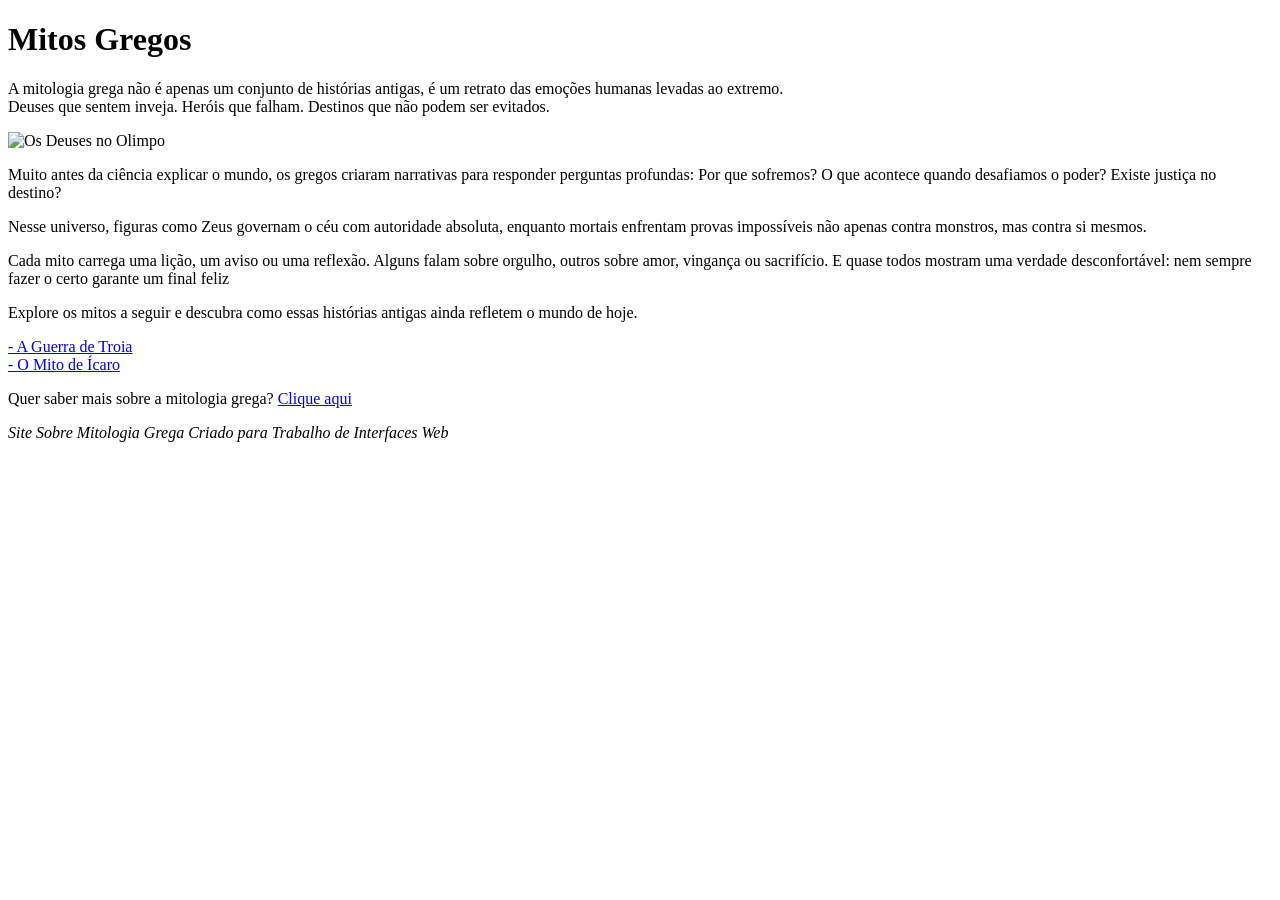
==== Home.html @ ccb8f2b6 "Add files via upload" ====
<!DOCTYPE html>
<html>
  <head>
    <title>Os Mitos Gregos</title>
    </head>
  <body>
    <h1>Mitos Gregos</h1>
    <p>A mitologia grega não é apenas um conjunto de histórias antigas, é um retrato das emoções humanas levadas ao extremo.
<br>Deuses que sentem inveja. Heróis que falham. Destinos que não podem ser evitados.</p>
<img src="Imagens/deuses-olimpicos.jpg" alt="Os Deuses no Olimpo" width=150>
<p>Muito antes da ciência explicar o mundo, os gregos criaram narrativas para responder perguntas profundas:
Por que sofremos? O que acontece quando desafiamos o poder? Existe justiça no destino?</p>
<p>Nesse universo, figuras como Zeus governam o céu com autoridade absoluta, enquanto mortais enfrentam provas impossíveis não apenas contra monstros, mas contra si mesmos.</p>
<p>Cada mito carrega uma lição, um aviso ou uma reflexão. Alguns falam sobre orgulho, outros sobre amor, vingança ou sacrifício. E quase todos mostram uma verdade desconfortável:
nem sempre fazer o certo garante um final feliz</p>
<p>Explore os mitos a seguir e descubra como essas histórias antigas ainda refletem o mundo de hoje.</p>
    <a href="Troia.html" class="botao">- A Guerra de Troia</a>
    <br>
    <a href="Ícaro.html" class="botao">- O Mito de Ícaro</a>
    <p>
Quer saber mais sobre a mitologia grega?
<a href="https://pt.wikipedia.org/wiki/Mitologia_grega" target="_blank">
Clique aqui
</a>
</p>
<p><i>Site Sobre Mitologia Grega Criado para Trabalho de Interfaces Web</i></p>
  </body>
</html>
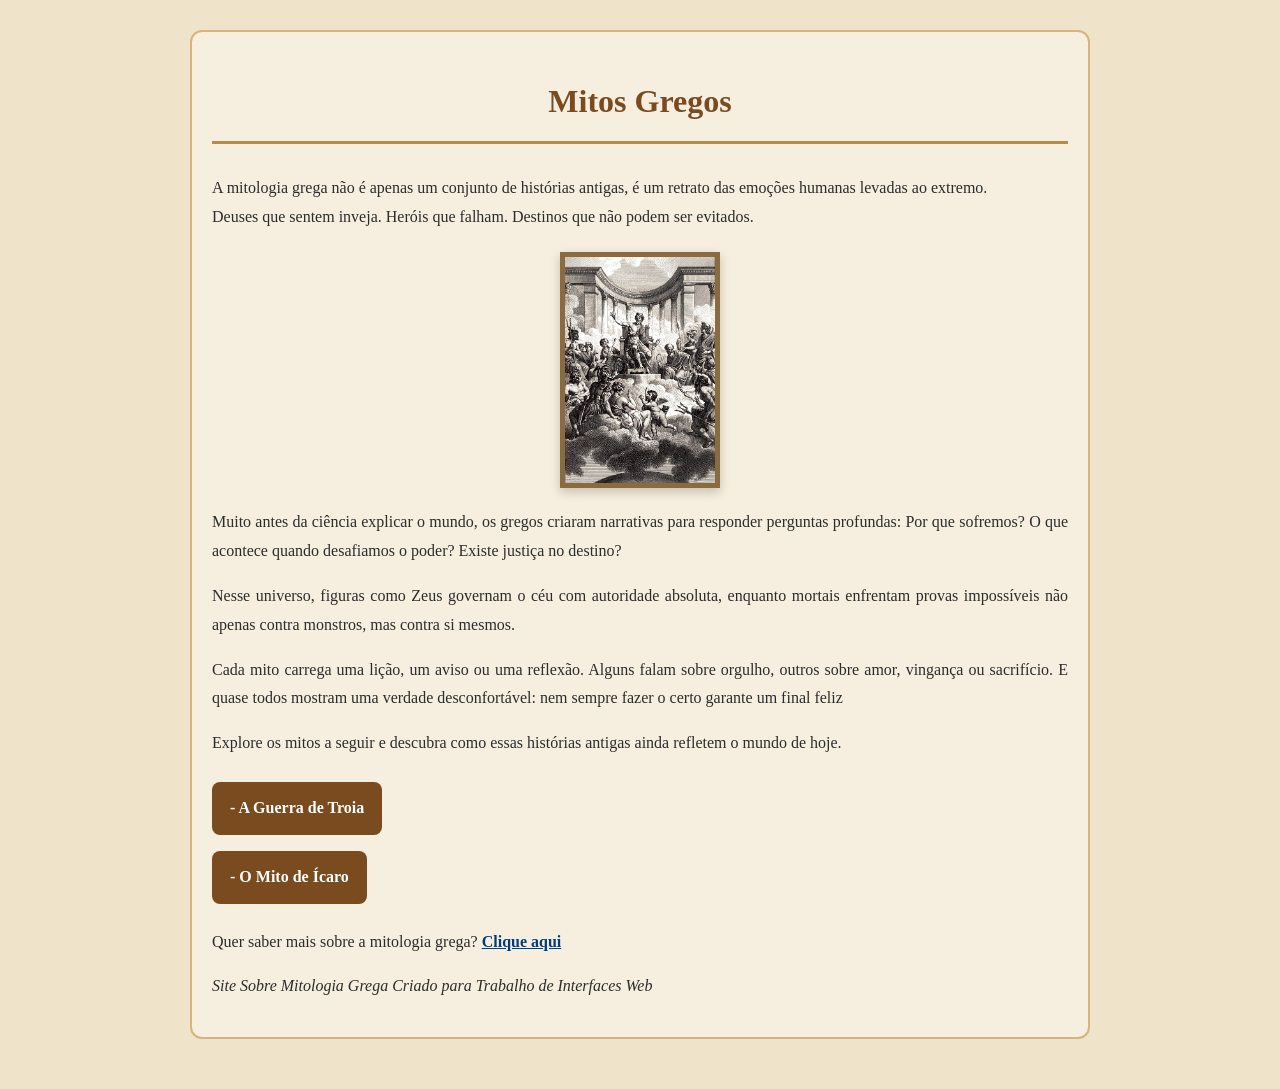
==== commit a6c3c454: "Add files via upload" ====
--- a/Home.html
+++ b/Home.html
@@ -1,9 +1,11 @@
 <!DOCTYPE html>
 <html>
   <head>
+    <link rel="stylesheet" href="style.css">
     <title>Os Mitos Gregos</title>
     </head>
   <body>
+    <div class="caixa">
     <h1>Mitos Gregos</h1>
     <p>A mitologia grega não é apenas um conjunto de histórias antigas, é um retrato das emoções humanas levadas ao extremo.
 <br>Deuses que sentem inveja. Heróis que falham. Destinos que não podem ser evitados.</p>
@@ -24,5 +26,6 @@
 </a>
 </p>
 <p><i>Site Sobre Mitologia Grega Criado para Trabalho de Interfaces Web</i></p>
+   </div>
   </body>
 </html>
--- a/style.css
+++ b/style.css
@@ -0,0 +1,69 @@
+body {
+    background-color: #efe4c9;
+    font-family: Georgia, serif;
+    color: #2c2c2c;
+    max-width: 900px;
+    margin: auto;
+    padding: 30px;
+    line-height: 1.8;
+}
+
+h1 {
+    text-align: center;
+    color: #7a4b1f;
+    border-bottom: 3px solid #b68b4c;
+    padding-bottom: 10px;
+    margin-bottom: 30px;
+}
+
+p {
+    text-align: justify;
+}
+
+img {
+    display: block;
+    margin: 20px auto;
+    max-width: 100%;
+    border: 5px solid #8b6a3f;
+    box-shadow: 0 4px 10px rgba(0,0,0,0.2);
+}
+
+.botao {
+    display: inline-block;
+    background: #7a4b1f;
+    color: white;
+    padding: 12px 18px;
+    margin: 8px 0;
+    border-radius: 8px;
+    text-decoration: none;
+    transition: 0.3s;
+}
+
+.botao:hover {
+    background: #5e3917;
+    transform: translateY(-2px);
+}
+
+a {
+    color: #003f7f;
+    font-weight: bold;
+}
+
+a:hover {
+    color: #7a4b1f;
+}
+
+footer {
+    text-align: center;
+    margin-top: 40px;
+    font-style: italic;
+    color: #555;
+}
+
+.caixa {
+    background: rgba(255,255,255,0.4);
+    padding: 20px;
+    border-radius: 12px;
+    border: 2px solid #d4b57d;
+    margin-bottom: 20px;
+}
